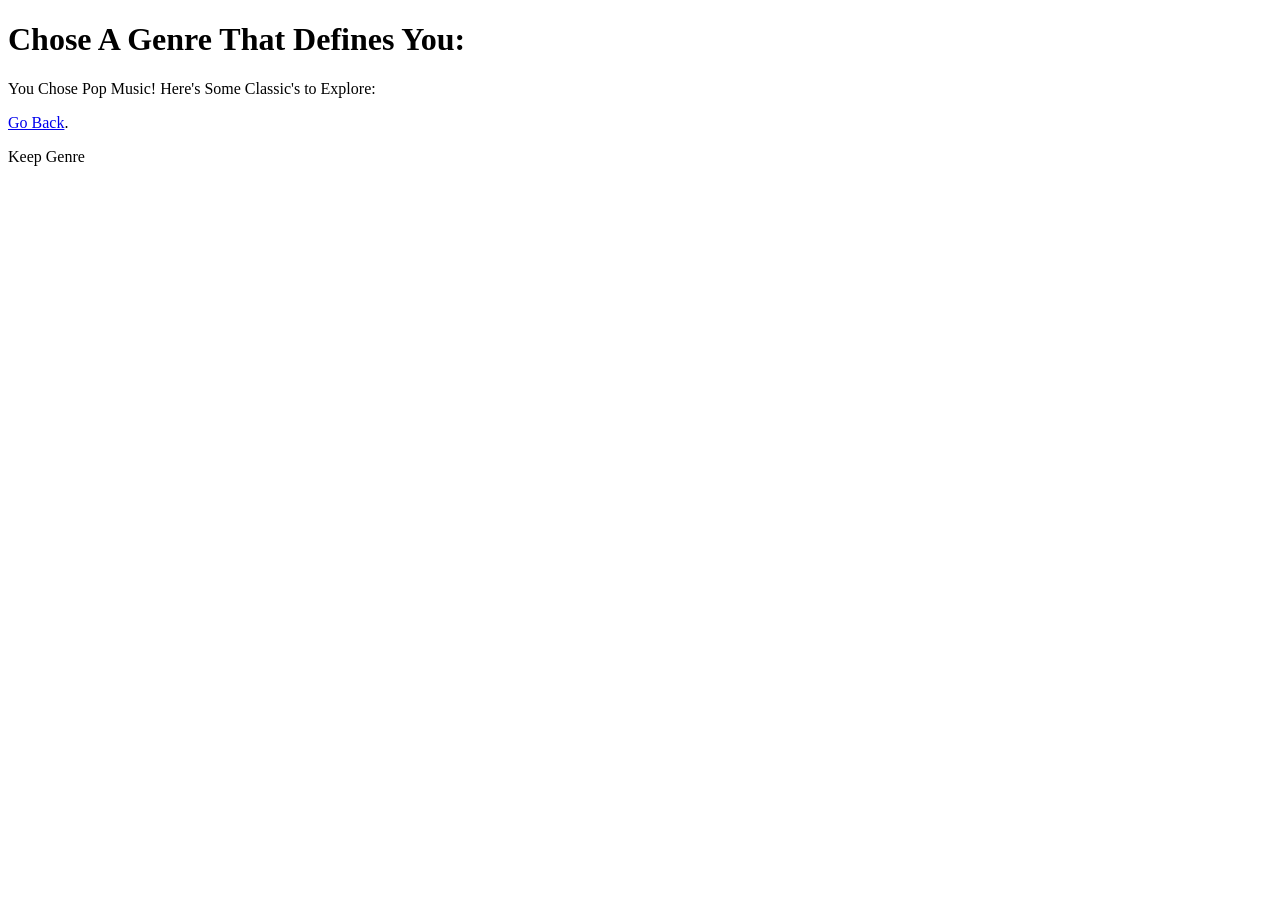
==== coding.html @ c33d19f1 "First Upload" ====
<!doctype html>
<html>
	<head>
		<meta charset="utf-8">
		<meta name="viewport" content="width=device-width, initial-scale=1">
		<title>What's Your Aesthetic?</title>
	</head>
	<body>
		<h1> Chose A Genre That Defines You:</h1>
		<p>You Chose Pop Music! Here's Some Classic's to Explore:</p>
	<p><a href="index.html">Go Back</a>.</p>
	<p>Keep Genre</p>
	</body>
</html>
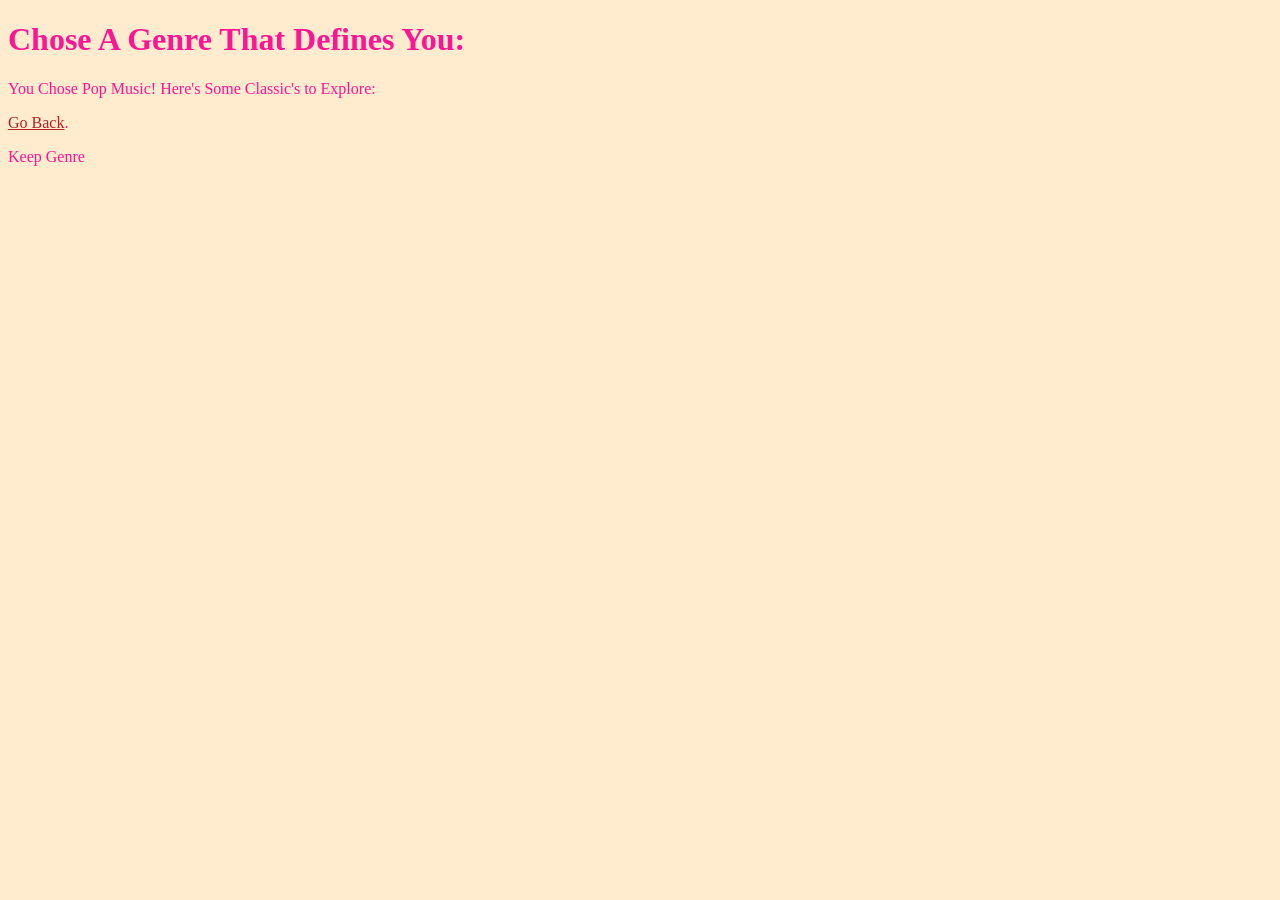
==== commit bd6b636e: "New Font" ====
--- a/coding.html
+++ b/coding.html
@@ -4,6 +4,7 @@
 		<meta charset="utf-8">
 		<meta name="viewport" content="width=device-width, initial-scale=1">
 		<title>What's Your Aesthetic?</title>
+		<link rel="stylesheet" type="text/css" href="style.css">
 	</head>
 	<body>
 		<h1> Chose A Genre That Defines You:</h1>
--- a/style.css
+++ b/style.css
@@ -0,0 +1,16 @@
+@import url('https://fonts.googleapis.com/css2?family=Mystery+Quest&display=swap');
+
+
+body {
+	color: deeppink;
+	background-color:blanchedalmond;
+	font-family:  font-family: "Mystery Quest", system-ui;;
+}
+
+a {
+	color: firebrick;
+}
+
+h1 {
+	font-family: Verdana, Arial Black;
+}
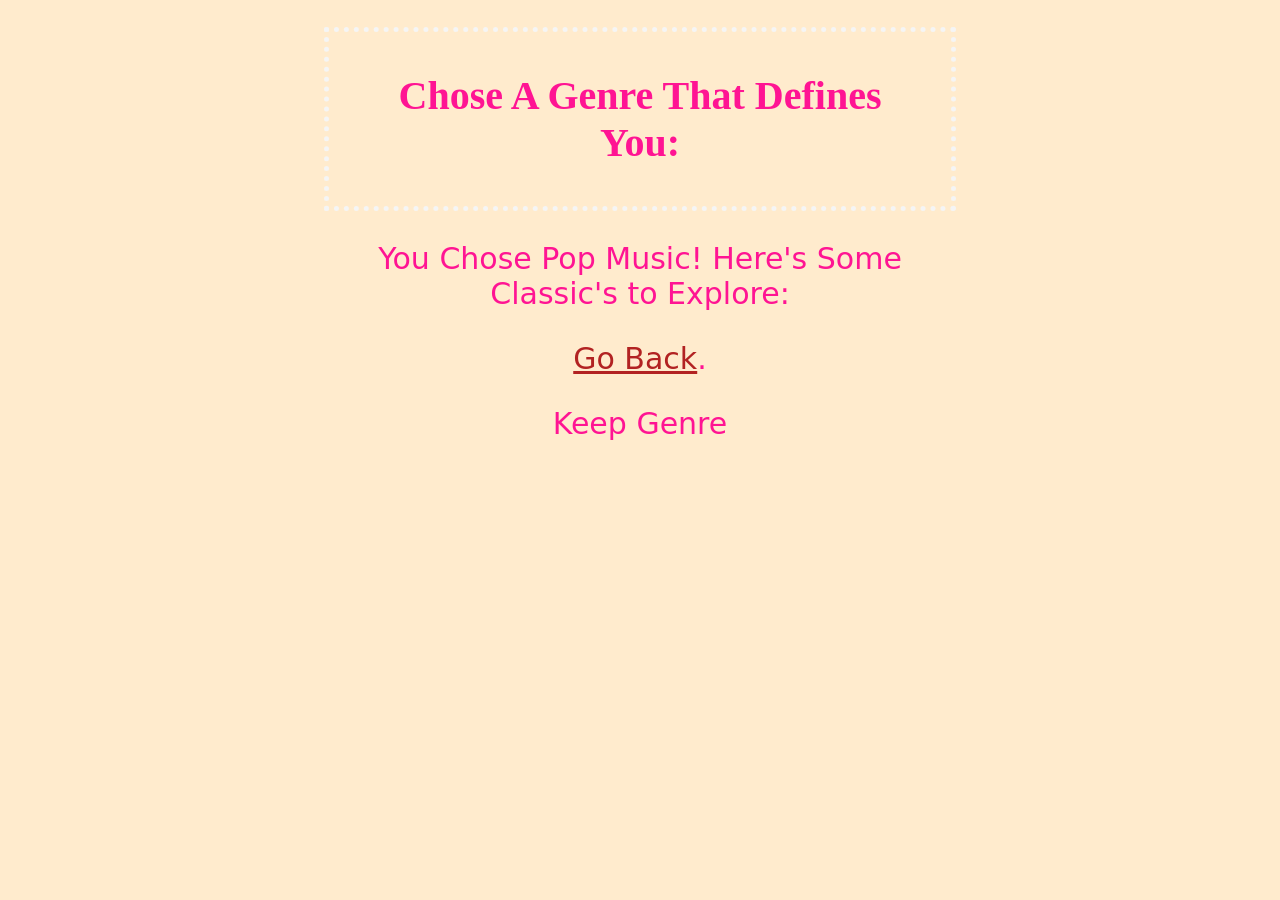
==== commit 68d34e6c: "updated with border" ====
--- a/coding.html
+++ b/coding.html
@@ -5,11 +5,13 @@
 		<meta name="viewport" content="width=device-width, initial-scale=1">
 		<title>What's Your Aesthetic?</title>
 		<link rel="stylesheet" type="text/css" href="style.css">
-	</head>
-	<body>
+</head>
+<body>
+	<div id="container">
 		<h1> Chose A Genre That Defines You:</h1>
 		<p>You Chose Pop Music! Here's Some Classic's to Explore:</p>
-	<p><a href="index.html">Go Back</a>.</p>
-	<p>Keep Genre</p>
-	</body>
+		<p><a href="index.html">Go Back</a>.</p>
+		<p>Keep Genre</p>
+	</div>
+</body>
 </html>
--- a/style.css
+++ b/style.css
@@ -4,7 +4,8 @@
 body {
 	color: deeppink;
 	background-color:blanchedalmond;
-	font-family:  font-family: "Mystery Quest", system-ui;;
+	font-family: "Mystery Quest", system-ui;
+	font-size: 20px;
 }
 
 a {
@@ -13,4 +14,15 @@
 
 h1 {
 	font-family: Verdana, Arial Black;
+	border: 5px dotted whitesmoke;
+	padding: 1em;
 }
+
+p {
+	font-size: 1.5em;
+}
+#container {
+	margin: 0 auto;
+	width: 50%;
+	text-align: center;
+}
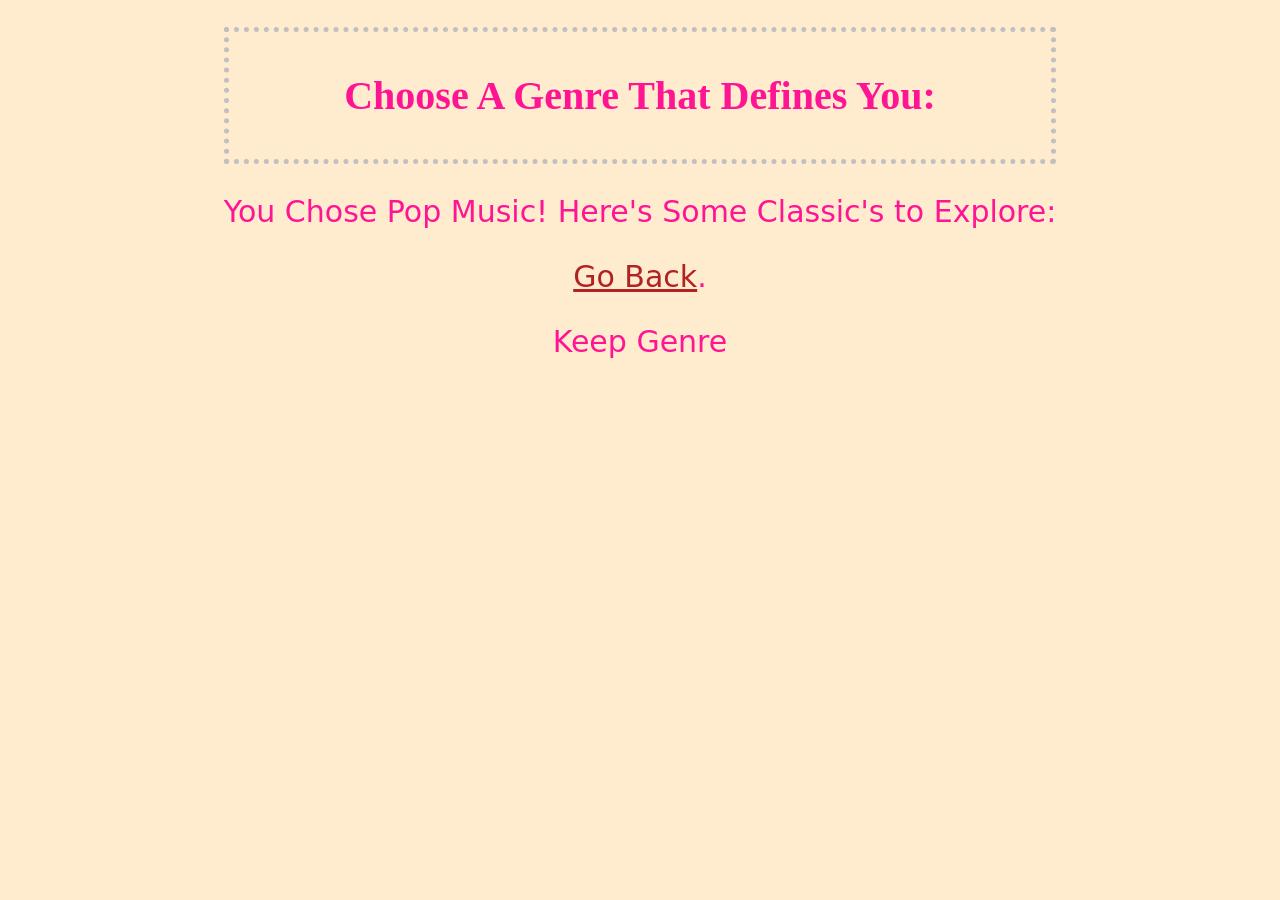
==== commit dc391097: "title updated" ====
--- a/coding.html
+++ b/coding.html
@@ -8,7 +8,7 @@
 </head>
 <body>
 	<div id="container">
-		<h1> Chose A Genre That Defines You:</h1>
+		<h1> Choose A Genre That Defines You:</h1>
 		<p>You Chose Pop Music! Here's Some Classic's to Explore:</p>
 		<p><a href="index.html">Go Back</a>.</p>
 		<p>Keep Genre</p>
--- a/style.css
+++ b/style.css
@@ -14,7 +14,7 @@
 
 h1 {
 	font-family: Verdana, Arial Black;
-	border: 5px dotted whitesmoke;
+	border: 5px dotted silver;
 	padding: 1em;
 }
 
@@ -23,6 +23,6 @@
 }
 #container {
 	margin: 0 auto;
-	width: 50%;
+	width: fit-content;
 	text-align: center;
 }
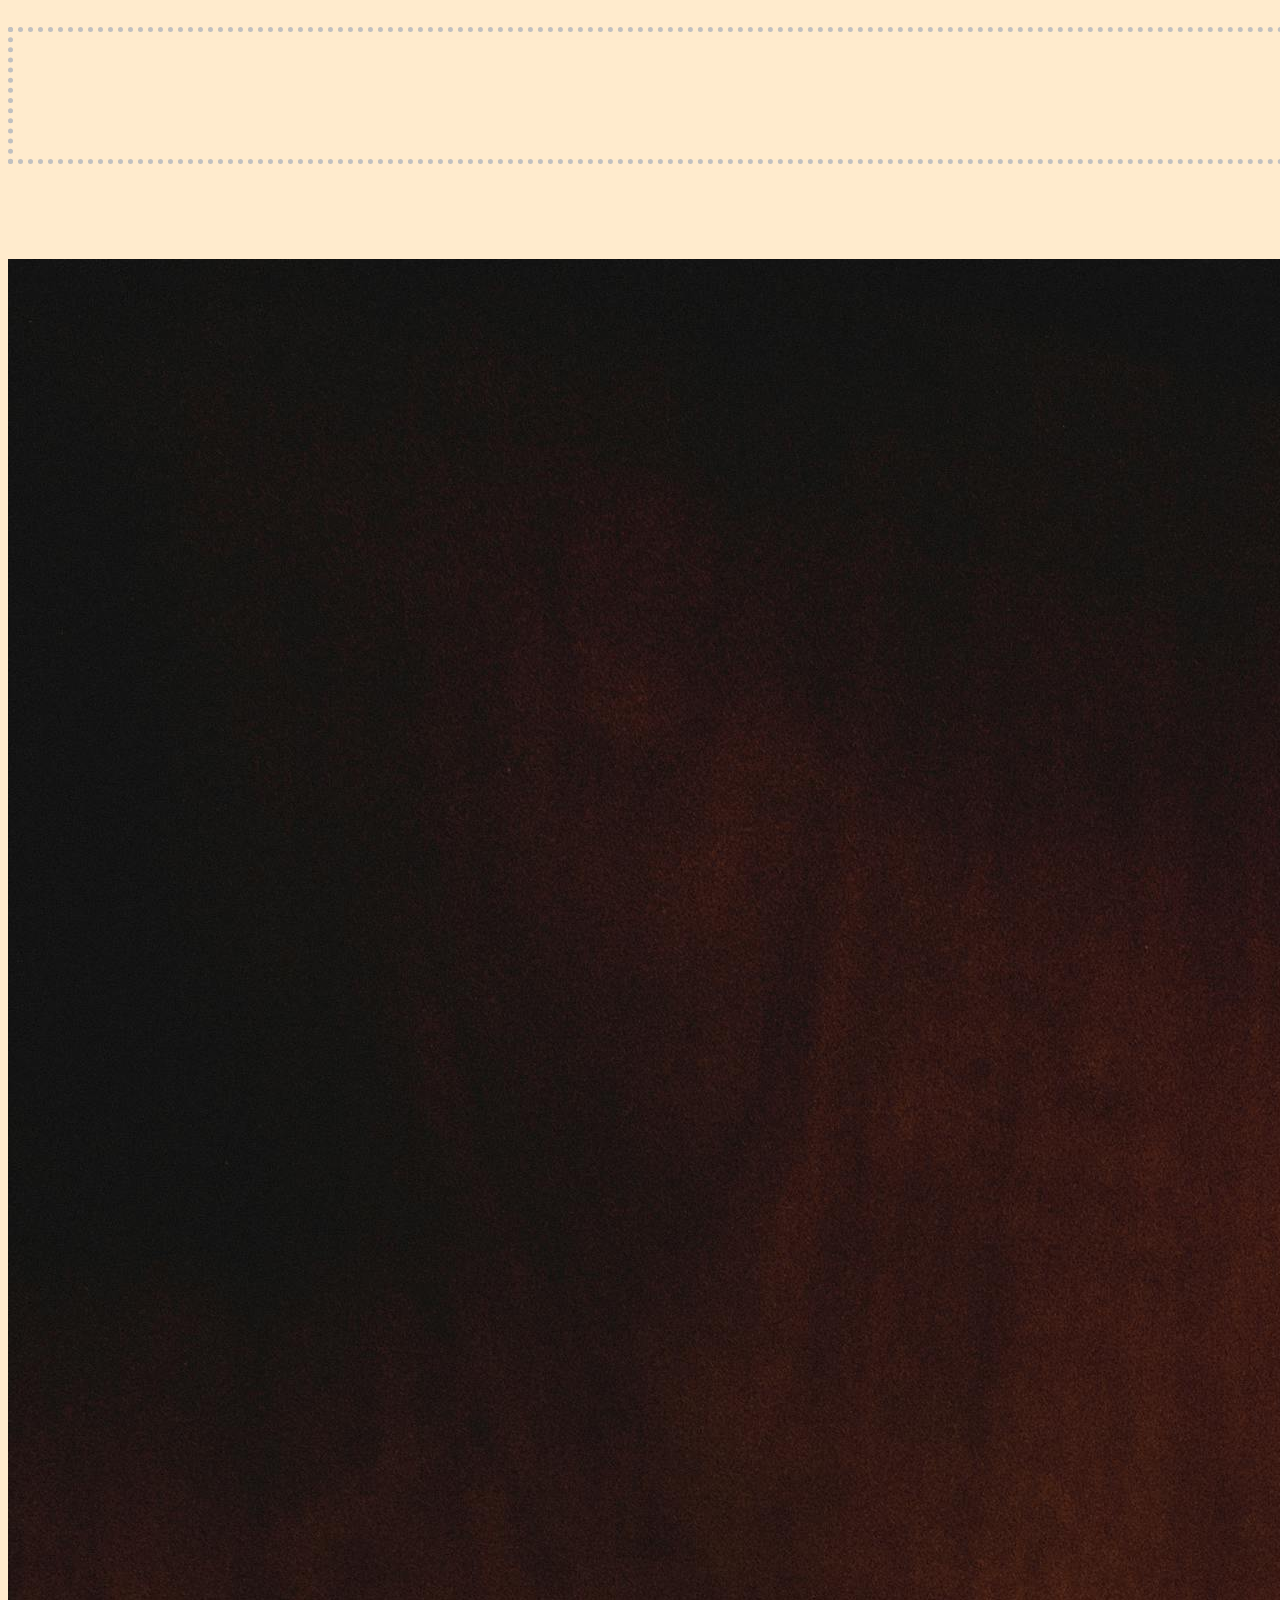
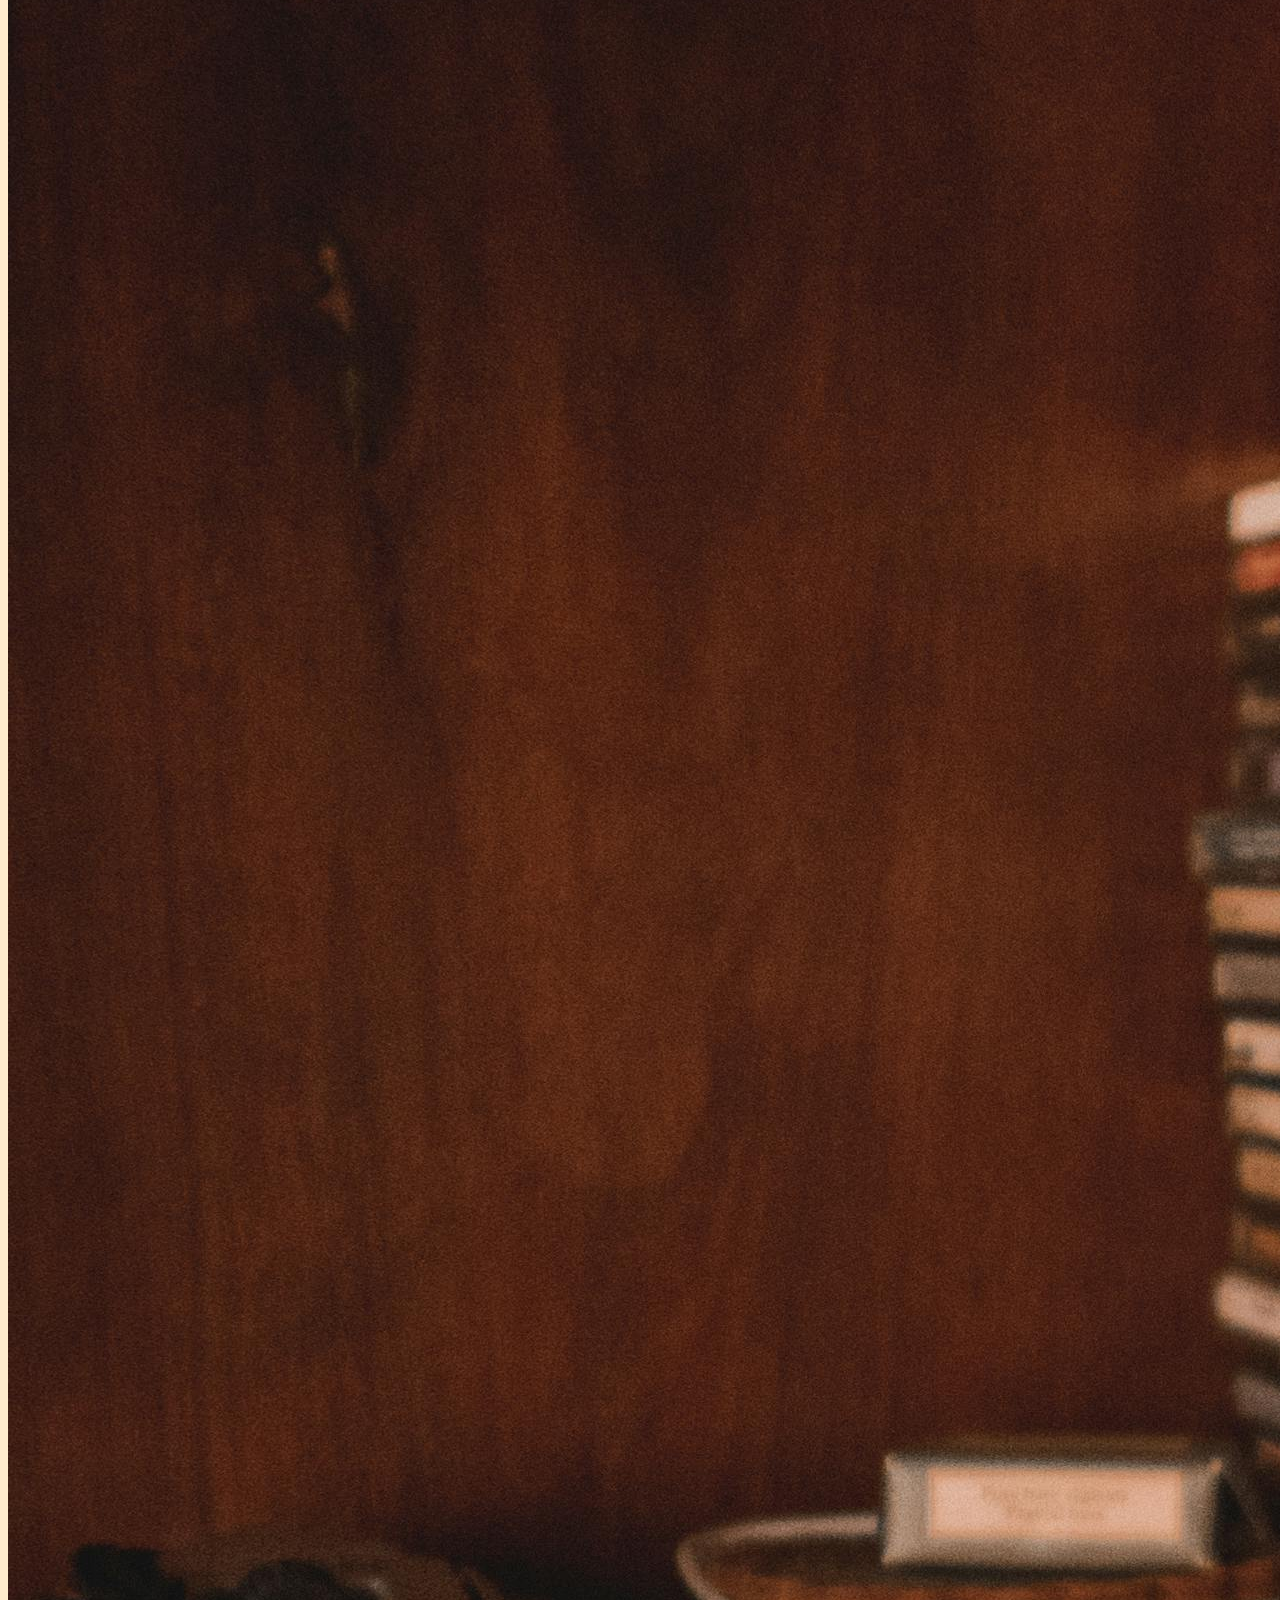
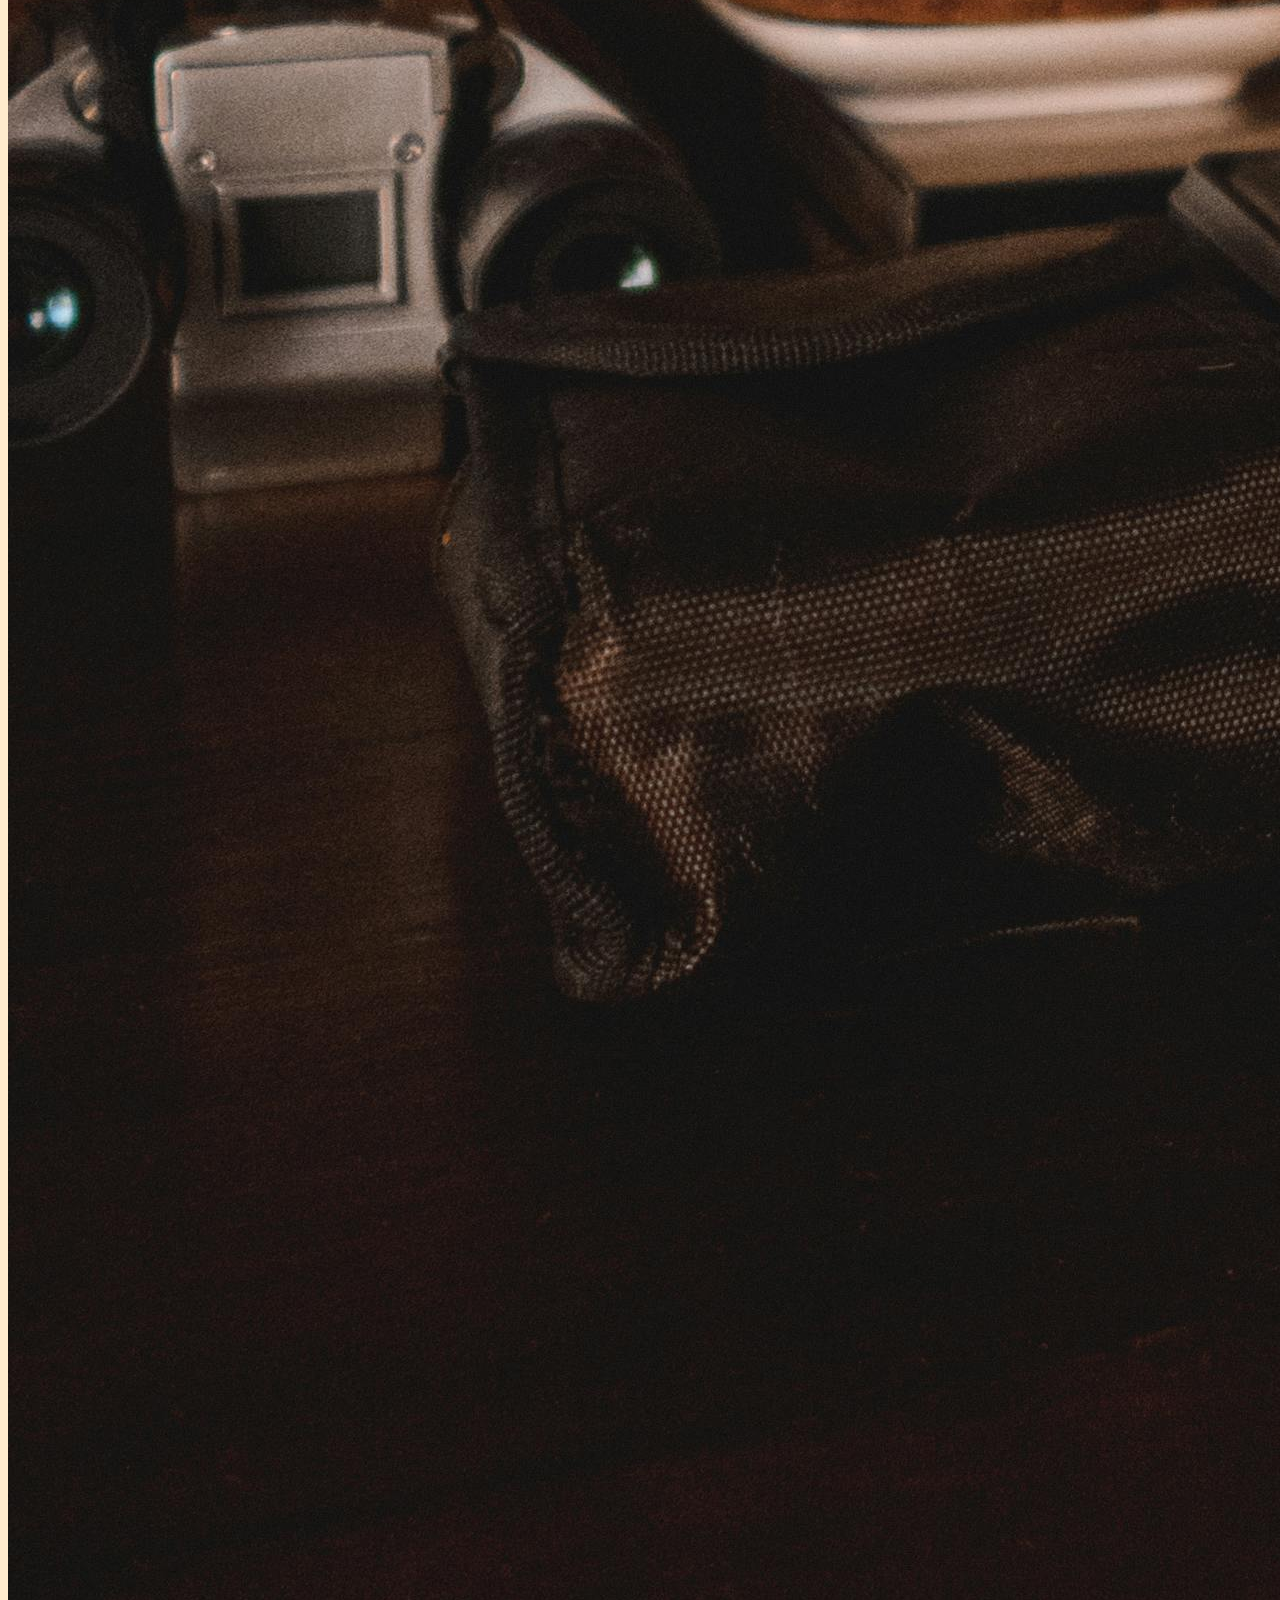
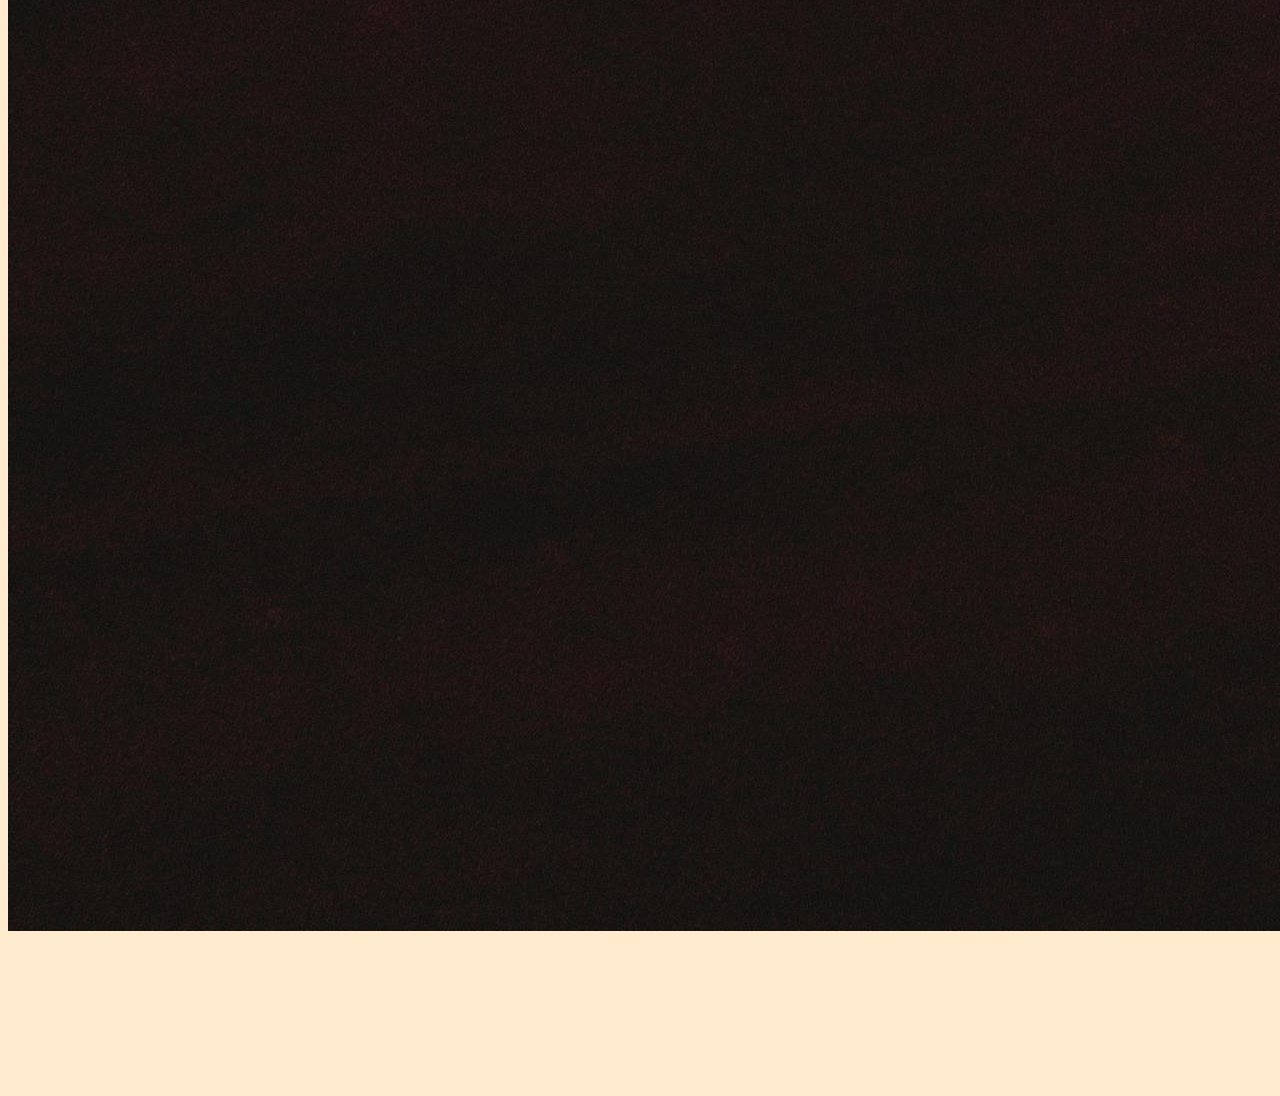
==== commit 3a5a2774: "final files" ====
--- a/coding.html
+++ b/coding.html
@@ -9,7 +9,8 @@
 <body>
 	<div id="container">
 		<h1> Choose A Genre That Defines You:</h1>
-		<p>You Chose Pop Music! Here's Some Classic's to Explore:</p>
+		<p>You Chose Pop Music!:</p>
+		<img src="2249227.jpg" alt="stack of CDs">
 		<p><a href="index.html">Go Back</a>.</p>
 		<p>Keep Genre</p>
 	</div>
